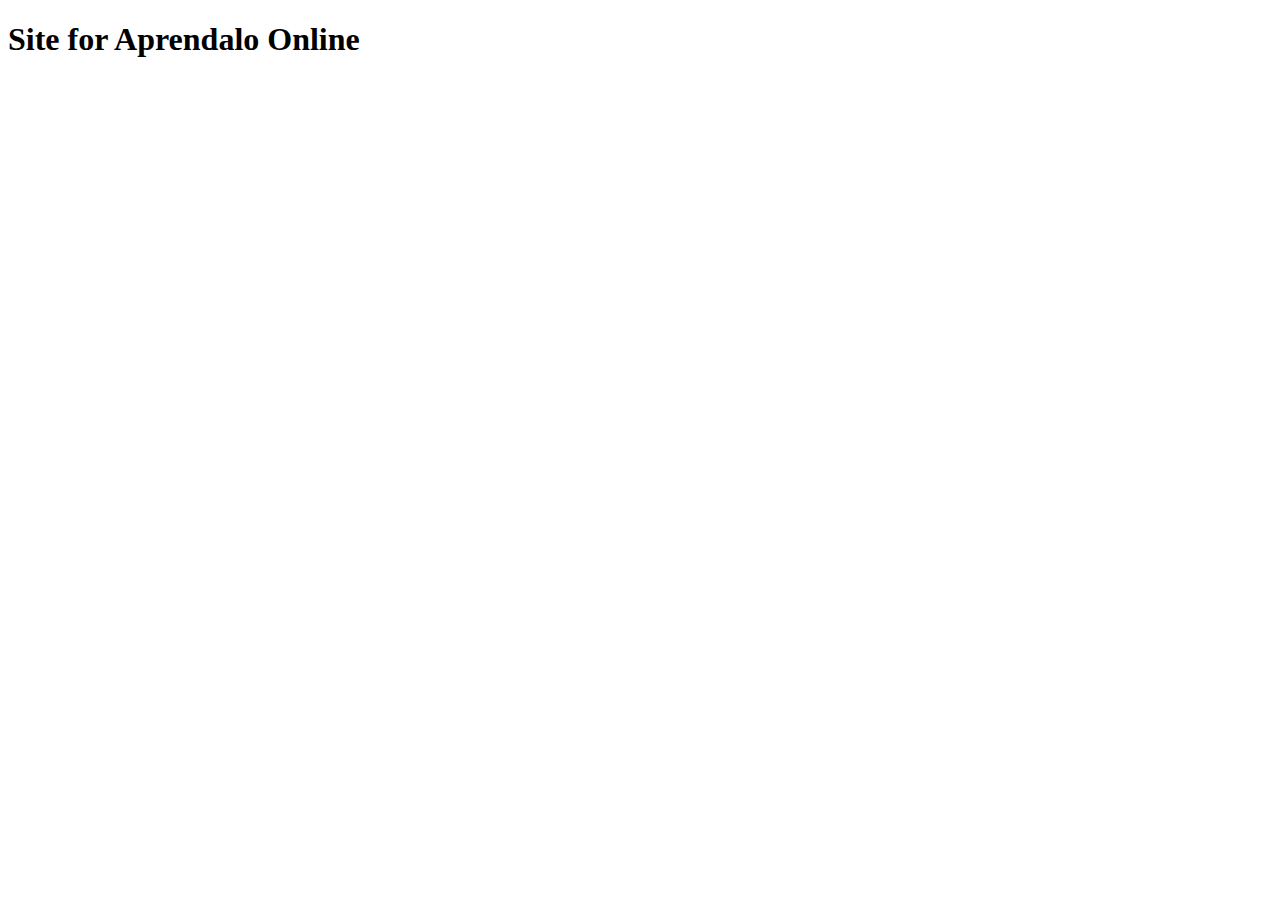
==== site/index.html @ 56f34272 "adding new code" ====
<!DOCTYPE html>
<html>
<head>
	<meta charset="utf-8">
	<meta name="viewport" content="width=device-width, initial-scale=1">
	<title>Aprendalo Online</title>
</head>
<body>
	<h1>Site for Aprendalo Online</h1>
</body>
</html>
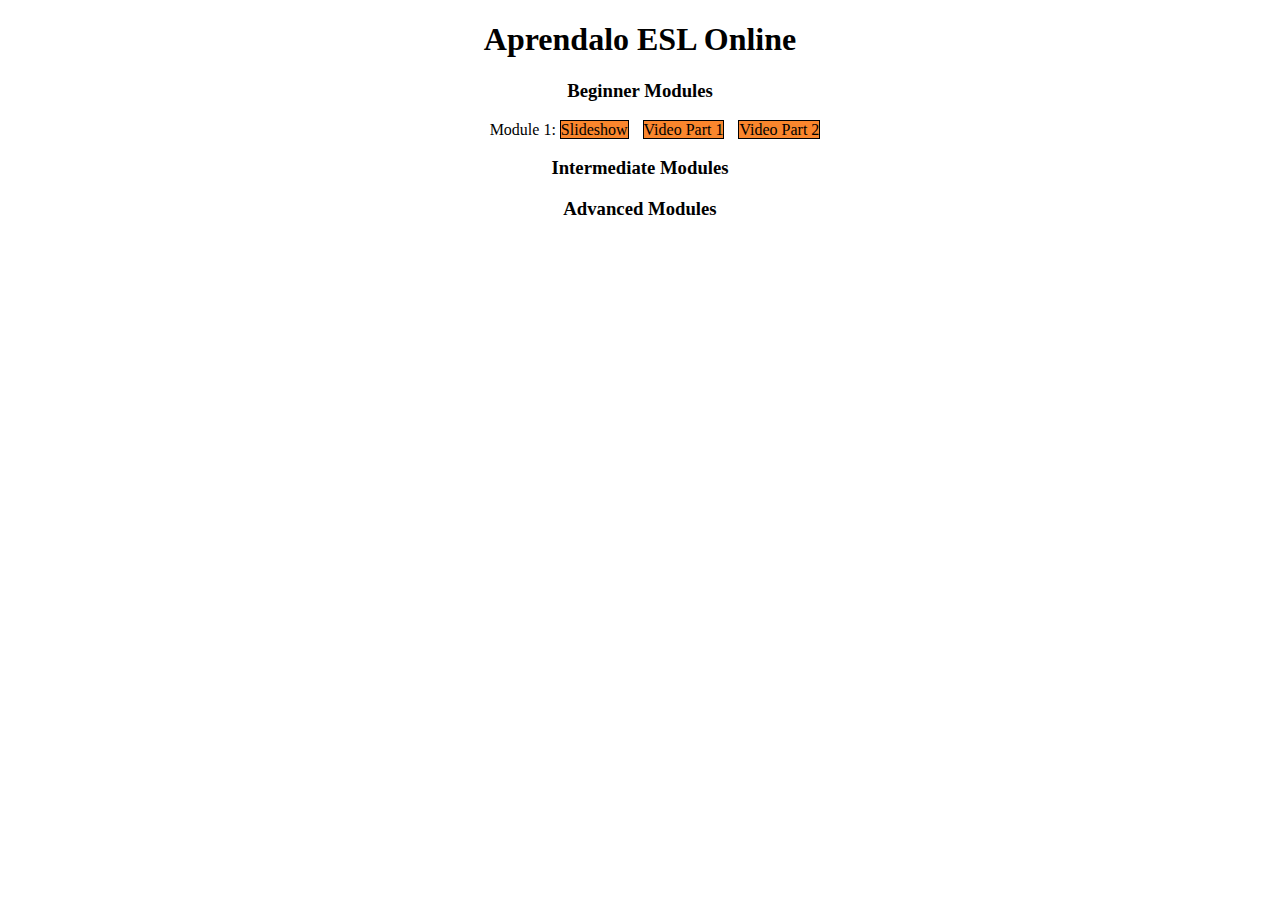
==== commit e0dd03cf: "new edits to code" ====
--- a/site/index.html
+++ b/site/index.html
@@ -4,8 +4,26 @@
 	<meta charset="utf-8">
 	<meta name="viewport" content="width=device-width, initial-scale=1">
 	<title>Aprendalo Online</title>
+    <link rel="stylesheet" href="style.css">
 </head>
 <body>
-	<h1>Site for Aprendalo Online</h1>
+	<h1>Aprendalo ESL Online</h1>
+    <h3 class="moduleTypeHeader">Beginner Modules</h3>
+        <ul class="noBullets">
+            <li> <span class="moduleTitle">Module 1:</span>
+                <a href="https://docs.google.com/presentation/d/1PZau4UnW0xe4jlSu3RuTdmTRFxOng0t4XNRH3t_NiG8/edit?usp=sharing" target="_blank">Slideshow</a> 
+                <a href="https://youtu.be/lcAYHBF8LC8">Video Part 1</a>
+                <a href="https://drive.google.com/file/d/1PR57bDoaNe9wbJ9H9rFOBj68Z-9ixp1E/view?usp=drivesdk">Video Part 2</a>
+            </li>
+        </ul>
+    <h3 class="moduleTypeHeader">Intermediate Modules</h3>
+        <ul class="noBullets">
+
+        </ul>
+    <h3 class="moduleTypeHeader">Advanced Modules</h3>
+        <ul class="noBullets">
+
+        </ul>
 </body>
-</html>+</html>
+
--- a/site/style.css
+++ b/site/style.css
@@ -0,0 +1,25 @@
+body {
+    text-align: center;
+}
+
+ul.noBullets {
+    list-style: none;
+}
+ul a:link {
+    text-decoration: none;
+    border: 1px solid black;
+    color: black;
+    background-color: #fa862d;
+    display: inline;
+    width: 200px;
+    text-align: left;
+    margin-bottom: 1px;
+    margin-right: 10px;
+}
+
+ul a:hover, a:active {
+    background-color: #691E06;
+    color: #Ffead1;
+    border: 1px solid #691E06;
+}
+
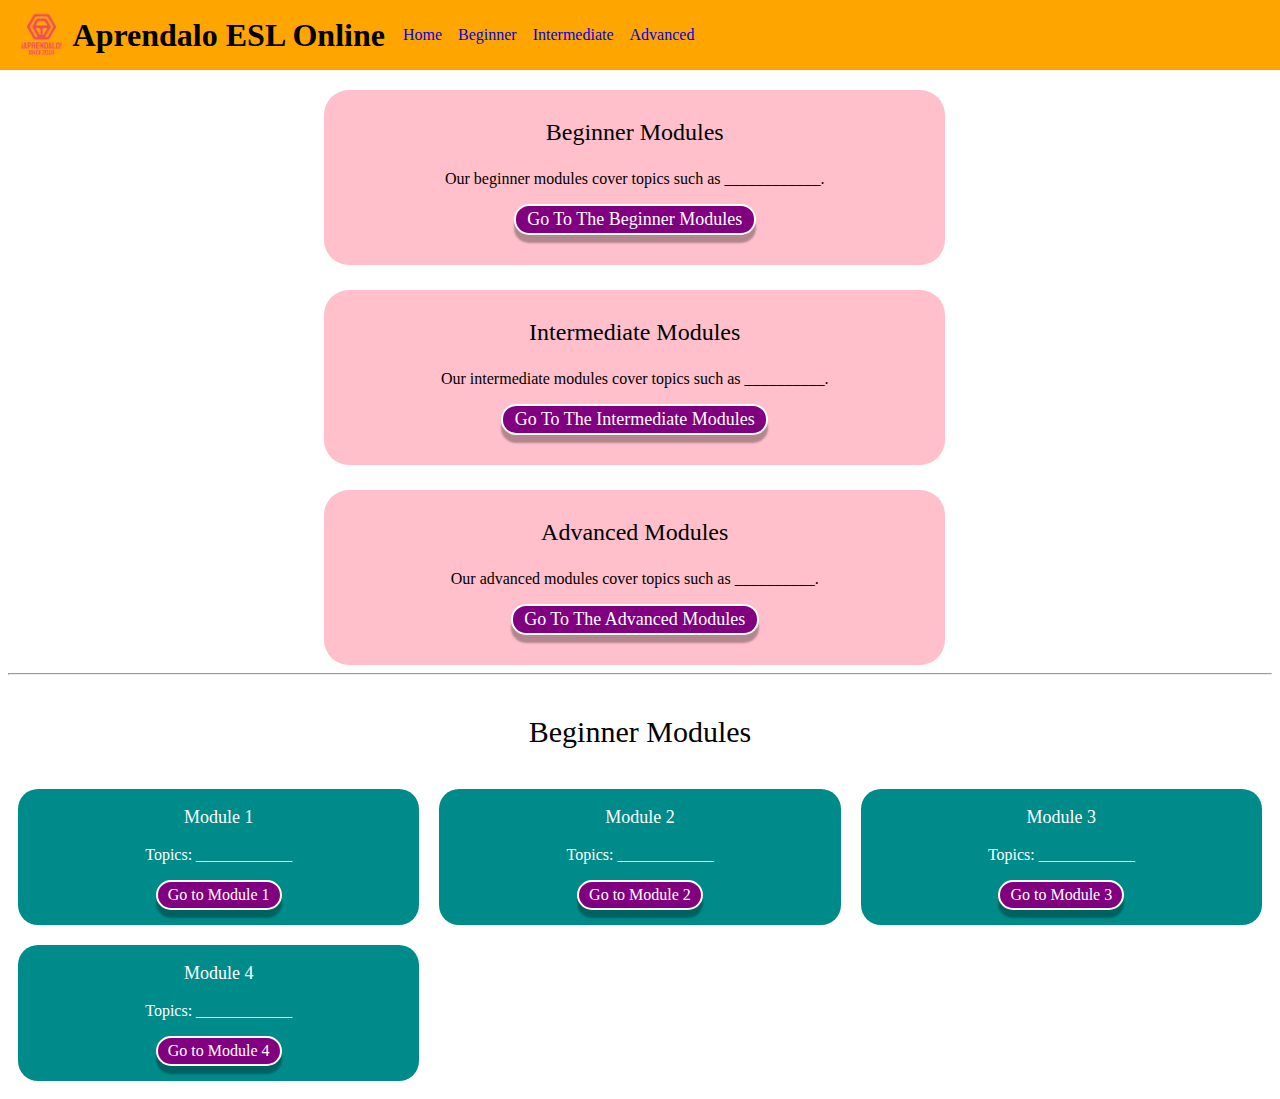
==== commit ecee49de: "adding stuff" ====
--- a/site/index.html
+++ b/site/index.html
@@ -6,24 +6,86 @@
 	<title>Aprendalo Online</title>
     <link rel="stylesheet" href="style.css">
 </head>
+
+
+<header>
+    <!--makes the header-->
+    <div id="header">
+        <ul id="headerPages">
+
+            <img src="images/aprendalo logo.png" id="logo">
+
+            <!--our name: -->
+            <li><h1 id="headerTitle">Aprendalo ESL Online</h1></li>
+
+            <!--guides to the various pages of the website-->
+            <li><a href="index.html">Home</a></li>
+            <li><a href="beginner.html">Beginner</a></li>
+            <li><a href="intermediate.html">Intermediate</a></li>
+            <li><a href="advanced.html">Advanced</a></li>
+        </ul>
+    </div>
+</header>
 <body>
-	<h1>Aprendalo ESL Online</h1>
-    <h3 class="moduleTypeHeader">Beginner Modules</h3>
-        <ul class="noBullets">
-            <li> <span class="moduleTitle">Module 1:</span>
-                <a href="https://docs.google.com/presentation/d/1PZau4UnW0xe4jlSu3RuTdmTRFxOng0t4XNRH3t_NiG8/edit?usp=sharing" target="_blank">Slideshow</a> 
-                <a href="https://youtu.be/lcAYHBF8LC8">Video Part 1</a>
-                <a href="https://drive.google.com/file/d/1PR57bDoaNe9wbJ9H9rFOBj68Z-9ixp1E/view?usp=drivesdk">Video Part 2</a>
-            </li>
-        </ul>
-    <h3 class="moduleTypeHeader">Intermediate Modules</h3>
-        <ul class="noBullets">
 
-        </ul>
-    <h3 class="moduleTypeHeader">Advanced Modules</h3>
-        <ul class="noBullets">
+    <!--the beginner module box-->
+    <div class="moduleLevelBox" id="first"> 
+        <p class="moduleLevelHeader">Beginner Modules</p>
+        <p>Our beginner modules cover topics such as ____________. </p>
+        <!--button to go to the beginner page: -->
+        <button class="moduleLevelButton"><a href="#beginner">Go To The Beginner Modules</a></button>
+    </div>
 
-        </ul>
+    <!--the intermediate module box: -->
+    <div class="moduleLevelBox">
+        <p class="moduleLevelHeader">Intermediate Modules</p>
+        <p>Our intermediate modules cover topics such as __________. </p>
+        <!--button to go to the intermediate page: -->
+        <button class="moduleLevelButton"><a href="#intermediate">Go To The Intermediate Modules</a></button>
+    </div>
+
+    <!--the advanced module box: -->
+    <div class="moduleLevelBox">
+        <p class="moduleLevelHeader">Advanced Modules</p>
+        <p>Our advanced modules cover topics such as __________. </p>
+        <!--the button to go to the advanced page: -->
+        <button class="moduleLevelButton"><a href="#advanced">Go To The Advanced Modules</a></button>
+    </div>
+
+    <hr>
+
+    <div class="moduleLevelSection" id="beginner">
+        <p class="moduleLevelSectionHeader">Beginner Modules</p>
+        <div class="moduleLevelSectionGridContainer">
+
+            <div class="moduleItem">
+                <p class="moduleItemHeader">Module 1</p>
+                <p class="moduleItemText">Topics: ____________</p>
+                <button class="moduleItemButton"><a href="module1.html">Go to Module 1</a></button>
+            </div>
+
+            <div class="moduleItem">
+                <p class="moduleItemHeader">Module 2</p>
+                <p class="moduleItemText">Topics: ____________</p>
+                <button class="moduleItemButton"><a href="module2.html">Go to Module 2</a></button>
+            </div>
+
+            <div class="moduleItem">
+                <p class="moduleItemHeader">Module 3</p>
+                <p class="moduleItemText">Topics: ____________</p>
+                <button class="moduleItemButton"><a href="module3.html">Go to Module 3</a></button>
+            </div>
+
+            <div class="moduleItem">
+                <p class="moduleItemHeader">Module 4</p>
+                <p class="moduleItemText">Topics: ____________</p>
+                <button class="moduleItemButton"><a href="module4.html">Go to Module 4</a></button>
+            </div>
+
+        </div>
+    </div>
+
+
 </body>
 </html>
 
--- a/site/style.css
+++ b/site/style.css
@@ -1,25 +1,184 @@
-body {
+html {
     text-align: center;
 }
 
-ul.noBullets {
-    list-style: none;
-}
-ul a:link {
-    text-decoration: none;
-    border: 1px solid black;
-    color: black;
-    background-color: #fa862d;
-    display: inline;
-    width: 200px;
-    text-align: left;
-    margin-bottom: 1px;
-    margin-right: 10px;
+/*HEADER*/
+header {
+    /*sets up the header*/
+    position: fixed;
+    background-color: orange;
+    top: 0;
+    left: 0;
+    width: 100%;
+    height: 50px;
+    line-height: 50px;
+    padding: 10px;
 }
 
-ul a:hover, a:active {
-    background-color: #691E06;
-    color: #Ffead1;
-    border: 1px solid #691E06;
+#logo {
+    float: left;
+    height: 50px;
+    vertical-align: middle;
 }
 
+#headerTitle {
+    /*moves the title over a little and gives it more space*/
+    padding-right: 10px;
+}
+
+#headerPages {
+    /*sets up the pages in the header as a row*/
+    list-style-type: none;
+    margin: 0;
+    padding: 0;
+    left:0;
+}
+
+#headerPages > li {
+    /*sets up the pages in the header as a row*/
+    float: left;
+    vertical-align: center;
+}
+
+#headerPages > li > a {
+    /*makes the pages in the header look normal*/
+    padding: 8px;
+    text-align: center;
+    text-decoration: none;
+}
+
+#headerPages > li > a:hover {
+    /*makes the pages in the header turn beige when hovered over*/
+    background-color: beige;
+}
+
+#headerTitle {
+    /*makes the header title stay on the line with everything else*/
+    display:inline;
+}
+
+#first {
+    /*moves the first item down so it doesn't go under the header*/
+    margin-top: 90px;
+}
+
+
+
+/*MODULE LEVEL BOXES*/
+.moduleLevelBox {
+    /*this makes 3 boxes. 
+    Each one contains info about a given level of modules (beginner, intermediate, advanced) and a button to go to the page for that level of modules. */
+    width: 46%;
+    padding-bottom: 30px;
+    padding-left: 20px;
+    padding-right: 20px;
+    padding-top: 5px;
+    background-color: pink;
+    margin-top: 2%;
+    margin-left:25%;
+    border-radius: 25px;
+}
+.moduleLevelHeader {
+    font-size:150%
+}
+
+/*buttons*/
+.moduleLevelButton {
+    /*this styles the buttons in the moduleLevelBox, 
+    which allow the user to go to the page for a given level of modules (beginner, intermediate, advanced)*/
+    background-color: purple;
+    color: white;
+    font-family:'Times New Roman', Times, serif;
+    font-size: large;
+    padding: 0.5% 2%;
+    border: 2px solid white;
+    border-radius: 15px; /*gives the rounded shape*/
+    box-shadow: 0 8px 2px rgba(0,0,0,0.3);
+    transition-duration: 0.2s; /*sets the amount of time it takes for the :hover code to take effect*/
+}
+.moduleLevelButton > a {
+    /*styles the text inside the button*/
+    text-decoration: none;
+    color:white;
+}
+.moduleLevelButton:hover {
+    /*styles the moduleLevelButton when they are being hovered over*/
+    background-color:aquamarine;
+    color:black;
+
+    /*makes the button look like it is moving down*/
+    transform: translateY(4px);
+    box-shadow: 0 4px 2px rgba(0,0,0,0.3);
+}
+.moduleLevelButton:hover a {
+    /*styles the text*/
+    text-decoration: none;
+    color:black;
+}
+
+
+
+/*MODULE LEVEL SECTIONS*/
+/*level section text*/
+.moduleLevelSection {
+    margin-top: 40px;
+}
+.moduleLevelSectionHeader {
+    font-size: 30px;
+    text-shadow: 3px;
+}
+
+/*level section grid layout*/
+.moduleLevelSectionGridContainer {
+    display: grid;
+    grid-template-columns: auto;
+    gap: 20px;
+    padding: 10px;
+}
+.moduleItem {
+    background-color: darkcyan;
+    color: white;
+    padding: 0px 0px 15px 0px;
+    border-radius: 20px;
+}
+.moduleLevelSection:nth-child(1), .moduleItem:nth-child(1) {
+    grid-column: 1;
+}
+.moduleLevelSection:nth-child(1), .moduleItem:nth-child(2) {
+    grid-column: 2;
+}
+.moduleLevelSection:nth-child(1), .moduleItem:nth-child(3) {
+    grid-column: 3;
+}
+
+/*items text*/
+.moduleItemHeader {
+    font-size: large;
+}
+
+/*items buttons*/
+.moduleItemButton {
+    background-color: purple;
+    font-family: 'Times New Roman', Times, serif;
+    font-size: medium;
+    border: 2px white solid;
+    border-radius: 20px;
+    padding: 4px 10px;
+    box-shadow: 0 8px 2px rgba(0,0,0,0.3);
+    transition-duration: 0.2s;
+}
+.moduleItemButton:hover {
+    background-color:aquamarine;
+    transform: translateY(4px);
+    box-shadow: 0 4px 2px rgba(0,0,0,0.3);
+}
+.moduleItemButton:hover > a {
+    color:black;
+}
+.moduleItemButton > a {
+    text-decoration: none;
+    color: white;
+}
+
+
+
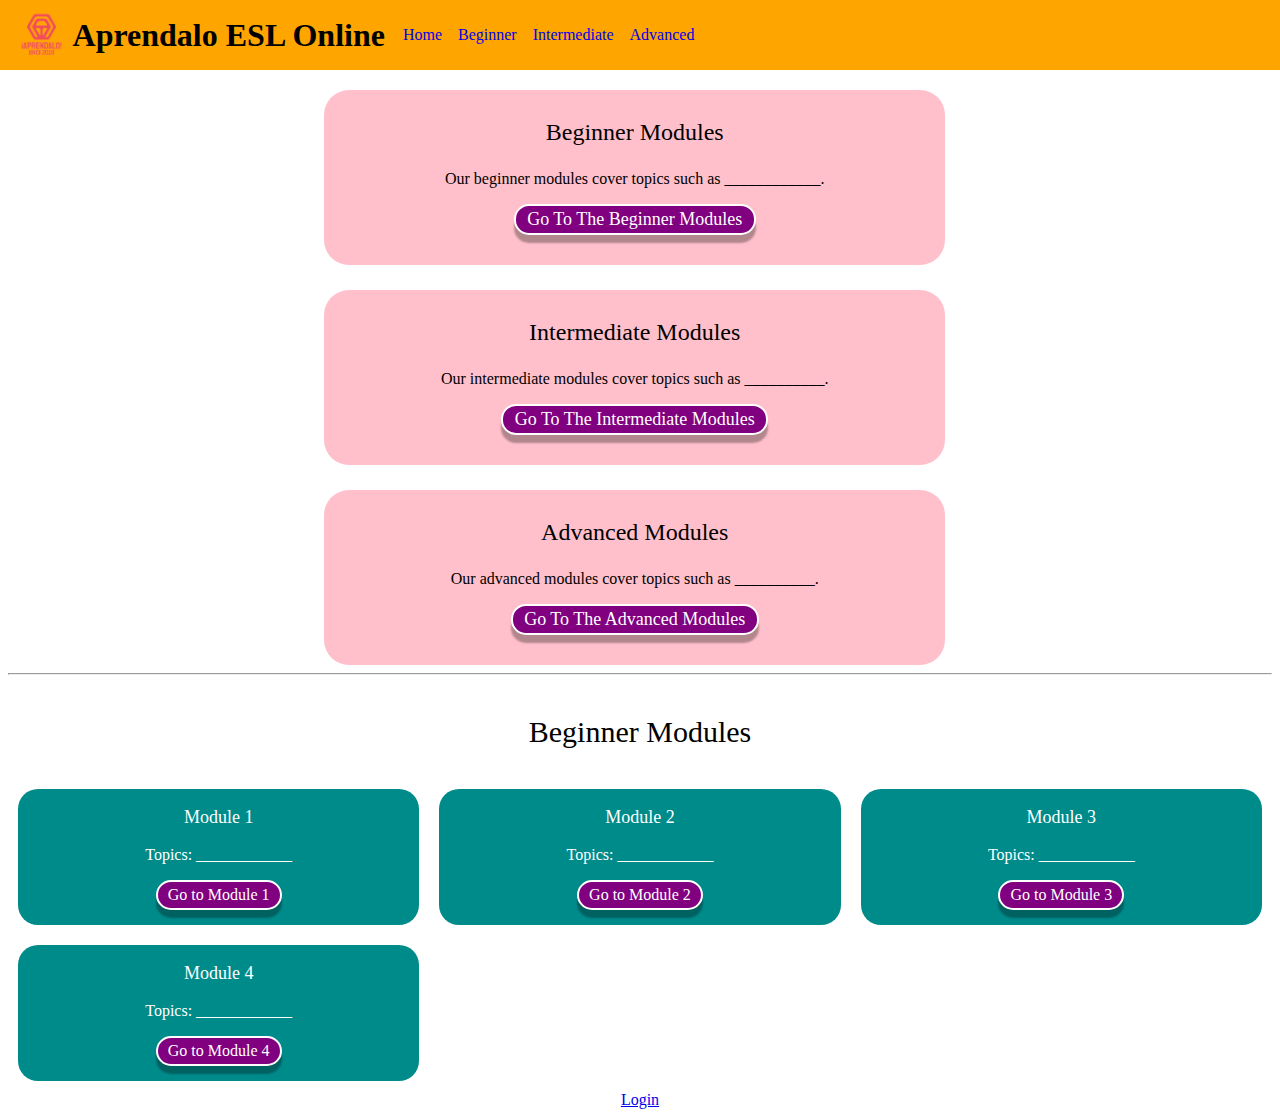
==== commit df860ec6: "hello" ====
--- a/site/index.html
+++ b/site/index.html
@@ -85,6 +85,7 @@
         </div>
     </div>
 
+    <a href="login.html">Login</a>
 
 </body>
 </html>
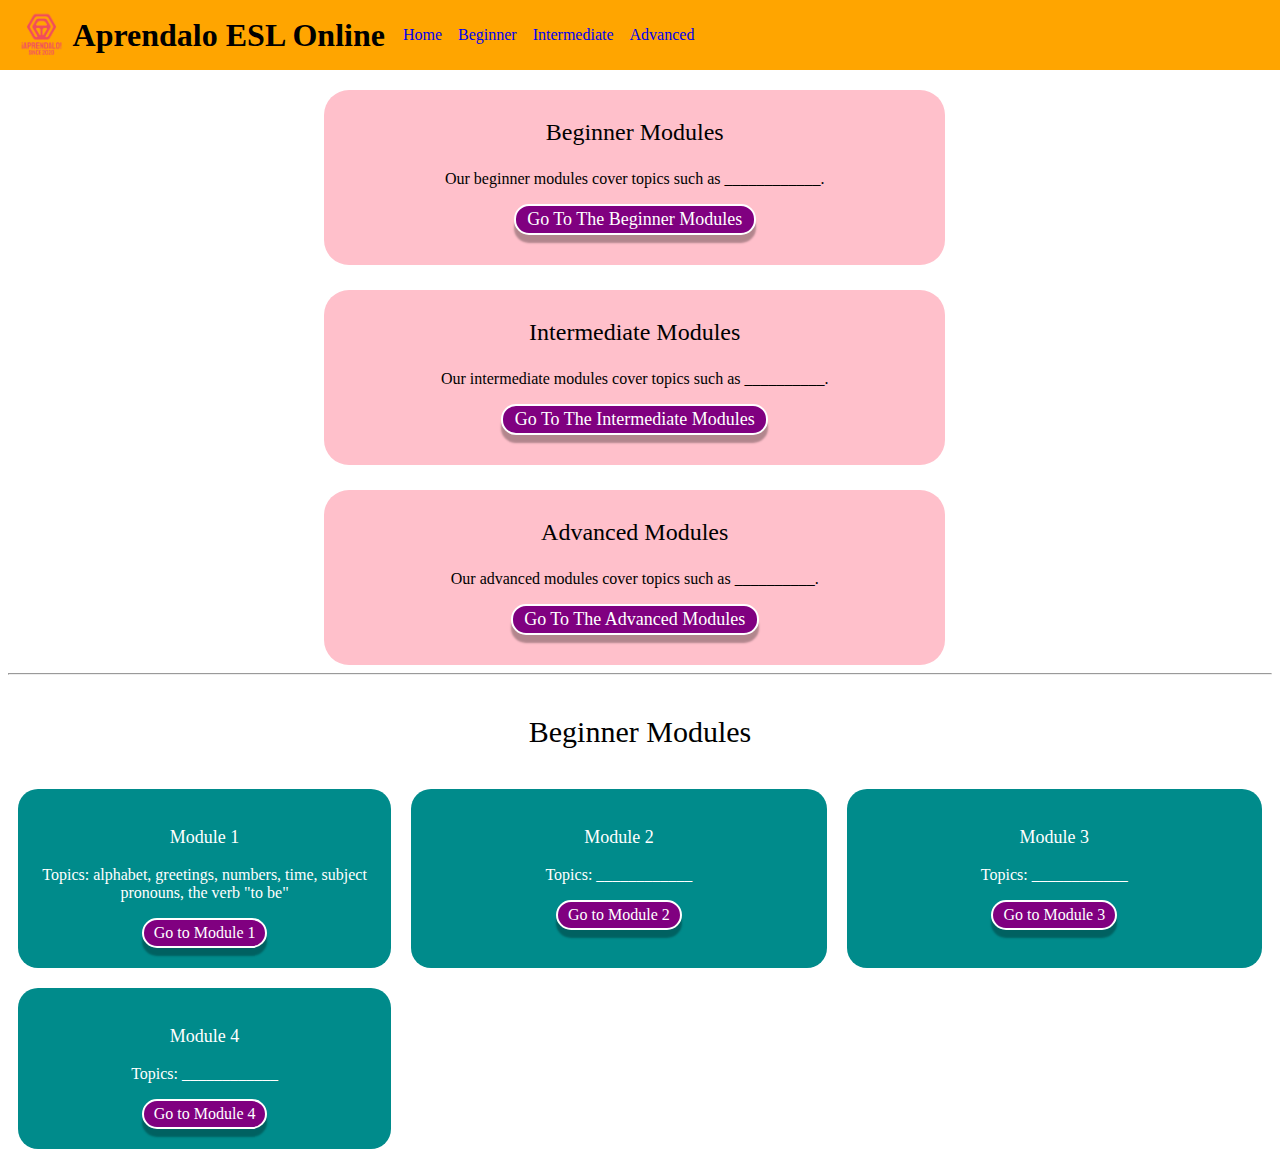
==== commit 8decf983: "adding stuff" ====
--- a/site/index.html
+++ b/site/index.html
@@ -20,9 +20,9 @@
 
             <!--guides to the various pages of the website-->
             <li><a href="index.html">Home</a></li>
-            <li><a href="beginner.html">Beginner</a></li>
-            <li><a href="intermediate.html">Intermediate</a></li>
-            <li><a href="advanced.html">Advanced</a></li>
+            <li><a href="#beginner">Beginner</a></li>
+            <li><a href="#intermediate">Intermediate</a></li>
+            <li><a href="#advanced">Advanced</a></li>
         </ul>
     </div>
 </header>
@@ -54,14 +54,17 @@
 
     <hr>
 
+
+
+    <!--Grid of the beginner modules-->
     <div class="moduleLevelSection" id="beginner">
         <p class="moduleLevelSectionHeader">Beginner Modules</p>
         <div class="moduleLevelSectionGridContainer">
 
             <div class="moduleItem">
                 <p class="moduleItemHeader">Module 1</p>
-                <p class="moduleItemText">Topics: ____________</p>
-                <button class="moduleItemButton"><a href="module1.html">Go to Module 1</a></button>
+                <p class="moduleItemText">Topics: alphabet, greetings, numbers, time, subject pronouns, the verb "to be"</p>
+                <button class="moduleItemButton"><a href="module1/module1.html"  >Go to Module 1</a></button>
             </div>
 
             <div class="moduleItem">
@@ -85,8 +88,6 @@
         </div>
     </div>
 
-    <a href="login.html">Login</a>
-
 </body>
 </html>
 
--- a/site/style.css
+++ b/site/style.css
@@ -131,14 +131,14 @@
 /*level section grid layout*/
 .moduleLevelSectionGridContainer {
     display: grid;
-    grid-template-columns: auto;
+    grid-template-columns: 30%;
     gap: 20px;
     padding: 10px;
 }
 .moduleItem {
     background-color: darkcyan;
     color: white;
-    padding: 0px 0px 15px 0px;
+    padding: 20px;
     border-radius: 20px;
 }
 .moduleLevelSection:nth-child(1), .moduleItem:nth-child(1) {
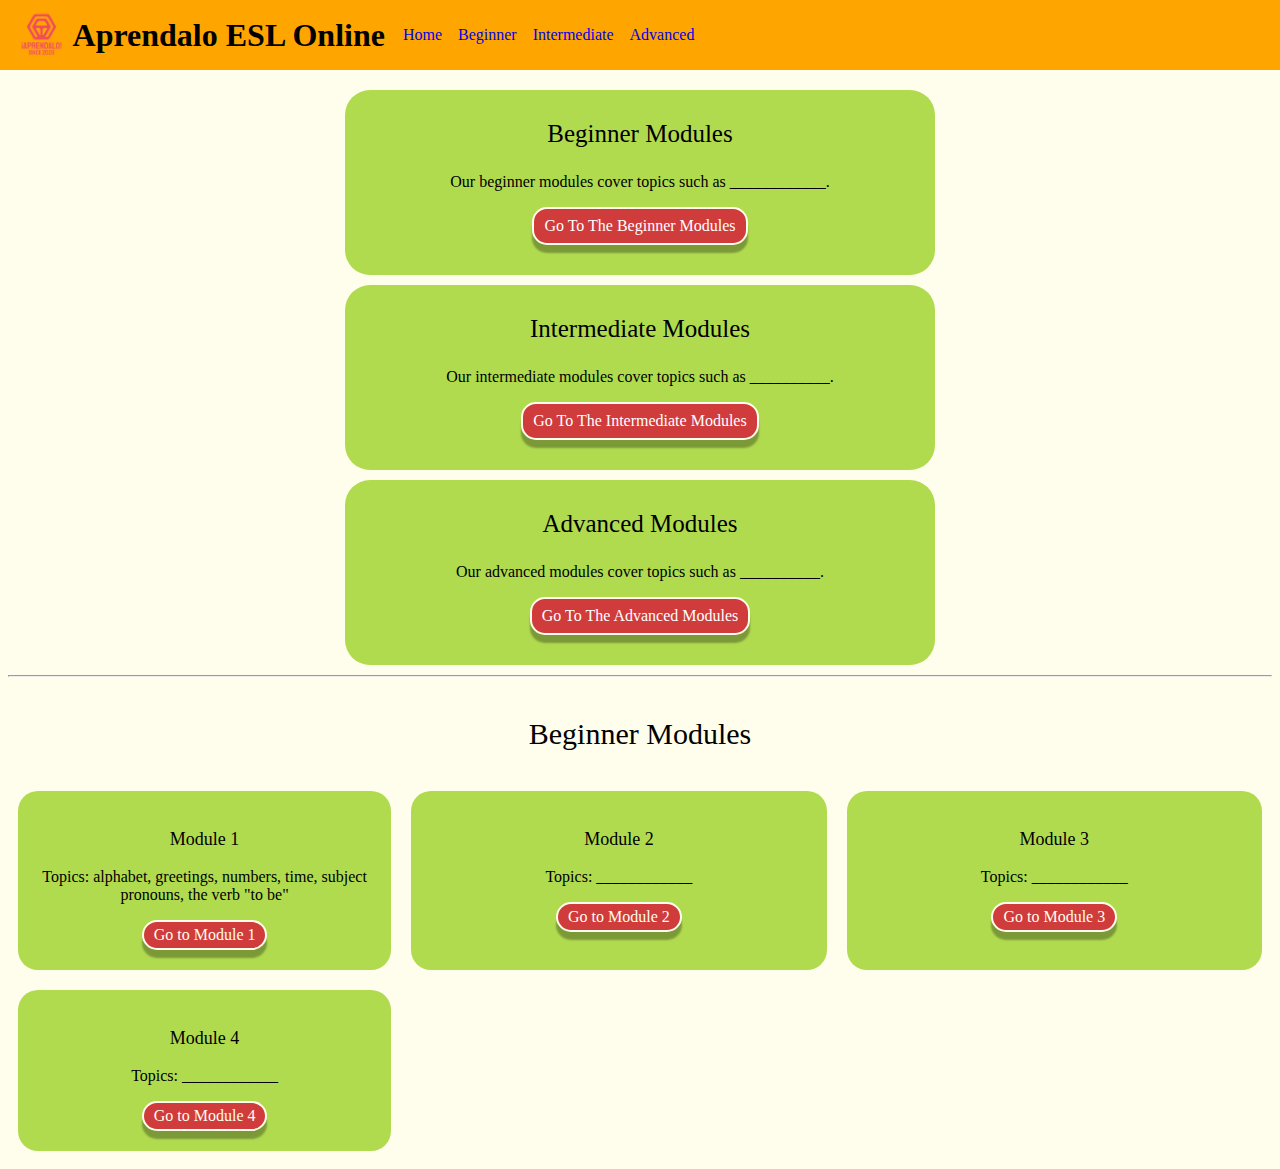
==== commit a3c1d8b1: "new updates for formating" ====
--- a/site/index.html
+++ b/site/index.html
@@ -9,22 +9,34 @@
 
 
 <header>
-    <!--makes the header-->
-    <div id="header">
-        <ul id="headerPages">
+    <!--makes the header-->    
+        <div id="desktop-header">
+                
+            <img src="images/aprendalo logo.png" id="logo">
+            <ul id="headerPages">
+                <li><h1 id="headerTitle">Aprendalo ESL Online</h1></li>
+                <!--guides to the various pages of the website-->
+                <li><a href="index.html">Home</a></li>
+                <li><a href="#beginner">Beginner</a></li>
+                <li><a href="#intermediate">Intermediate</a></li>
+                <li><a href="#advanced">Advanced</a></li>
+            </ul>
+        </div>
 
-            <img src="images/aprendalo logo.png" id="logo">
-
-            <!--our name: -->
-            <li><h1 id="headerTitle">Aprendalo ESL Online</h1></li>
-
+        <div id="mobile-header">
+            <ul id="headerInfo">
+                <img src="images/aprendalo logo.png" id="logo">
+                <h1 id="headerTitle">Aprendalo ESL Online</h1>
+            </ul>
             <!--guides to the various pages of the website-->
-            <li><a href="index.html">Home</a></li>
-            <li><a href="#beginner">Beginner</a></li>
-            <li><a href="#intermediate">Intermediate</a></li>
-            <li><a href="#advanced">Advanced</a></li>
-        </ul>
-    </div>
+            <ul id="headerPages">
+                <li><a href="index.html">Home</a></li>
+                <li><a href="#beginner">Beginner</a></li>
+                <li><a href="#intermediate">Intermediate</a></li>
+                <li><a href="#advanced">Advanced</a></li>
+            </ul>
+            </div>
+        </div>
 </header>
 <body>
 
--- a/site/style.css
+++ b/site/style.css
@@ -1,5 +1,7 @@
 html {
     text-align: center;
+    font-family: "Gill Sans", serif;
+    background-color: #FFFEED;
 }
 
 /*HEADER*/
@@ -62,36 +64,112 @@
     margin-top: 90px;
 }
 
+#mobile-header {
+    display: none;
+}
+#desktop-header {
+    display: block;
+}
+
+/*header for phone*/
+@media screen and (max-width: 768px) {
+
+    #desktop-header {
+        display: none;
+    }
+    #mobile-header {
+        display: block;
+    }
+
+    header {
+        /*sets up the header*/
+        position: fixed;
+        background-color: orange;
+        top: 0;
+        left: 0;
+        width: 100%;
+        height: 100px;
+        line-height: 50px;
+        padding: 10px;
+    }
+    
+    #logo {
+        height: 50px;
+        vertical-align: middle;
+    }
+    
+    #headerTitle {
+        /*moves the title over a little and gives it more space*/
+        font-size: 30px;
+    }
+    
+    #headerPages {
+        /*sets up the pages in the header as a row*/
+        list-style-type: none;
+        align-items: center;
+        align-self: center;
+        margin: auto;
+        display: inline-block;
+    }
+
+    #headerInfo {
+        list-style-type: none;
+        align-items: center;
+        align-self: center;
+        margin: auto;
+        display: inline-block;
+    }
+    
+    #headerPages > li > a {
+        /*makes the pages in the header look normal*/
+        padding: 8px;
+        text-align: center;
+        text-decoration: none;
+    }
+    
+    #headerPages > li > a:hover {
+        /*makes the pages in the header turn beige when hovered over*/
+        background-color: beige;
+    }
+    
+    #first {
+        /*moves the first item down so it doesn't go under the header*/
+        margin-top: 140px;
+    }
+
+}
+
 
 
 /*MODULE LEVEL BOXES*/
 .moduleLevelBox {
     /*this makes 3 boxes. 
     Each one contains info about a given level of modules (beginner, intermediate, advanced) and a button to go to the page for that level of modules. */
-    width: 46%;
+    width: 550px;
     padding-bottom: 30px;
     padding-left: 20px;
     padding-right: 20px;
     padding-top: 5px;
-    background-color: pink;
-    margin-top: 2%;
-    margin-left:25%;
+    background-color: #B1DB4F;
+    margin: auto auto 10px auto;
     border-radius: 25px;
+    color: black;
 }
 .moduleLevelHeader {
-    font-size:150%
+    font-size: 25px;
+    /*font-family: 'Papyrus', Times, Serif;*/
 }
 
 /*buttons*/
 .moduleLevelButton {
     /*this styles the buttons in the moduleLevelBox, 
     which allow the user to go to the page for a given level of modules (beginner, intermediate, advanced)*/
-    background-color: purple;
-    color: white;
-    font-family:'Times New Roman', Times, serif;
-    font-size: large;
-    padding: 0.5% 2%;
-    border: 2px solid white;
+    background-color: #D03B3B;
+    color: #FFFEED;
+    font-size: medium;
+    font-family: 'Gill Sans', serif;
+    padding: 8px 10px;
+    border: 2px solid #FFFEED;
     border-radius: 15px; /*gives the rounded shape*/
     box-shadow: 0 8px 2px rgba(0,0,0,0.3);
     transition-duration: 0.2s; /*sets the amount of time it takes for the :hover code to take effect*/
@@ -103,8 +181,8 @@
 }
 .moduleLevelButton:hover {
     /*styles the moduleLevelButton when they are being hovered over*/
-    background-color:aquamarine;
-    color:black;
+    background-color:#901A1A;
+    color:#FFFEED;
 
     /*makes the button look like it is moving down*/
     transform: translateY(4px);
@@ -113,7 +191,7 @@
 .moduleLevelButton:hover a {
     /*styles the text*/
     text-decoration: none;
-    color:black;
+    color:#FFFEED;
 }
 
 
@@ -136,8 +214,8 @@
     padding: 10px;
 }
 .moduleItem {
-    background-color: darkcyan;
-    color: white;
+    background-color: #B1DB4F;
+    color: black;
     padding: 20px;
     border-radius: 20px;
 }
@@ -149,6 +227,24 @@
 }
 .moduleLevelSection:nth-child(1), .moduleItem:nth-child(3) {
     grid-column: 3;
+}
+
+@media screen and (max-width: 768px) {
+    .moduleLevelSectionGridContainer {
+        display: grid;
+        grid-template-columns: 45%;
+        gap: 20px;
+        padding: 10px;
+    }
+    .moduleLevelSection:nth-child(1), .moduleItem:nth-child(1) {
+        grid-column: 1;
+    }
+    .moduleLevelSection:nth-child(1), .moduleItem:nth-child(2) {
+        grid-column: 2;
+    }
+    .moduleLevelSection:nth-child(1), .moduleItem:nth-child(3) {
+        grid-column: 1;
+    }
 }
 
 /*items text*/
@@ -158,27 +254,27 @@
 
 /*items buttons*/
 .moduleItemButton {
-    background-color: purple;
-    font-family: 'Times New Roman', Times, serif;
+    background-color: #D03B3B;
     font-size: medium;
-    border: 2px white solid;
+    border: 2px #FFFEED solid;
     border-radius: 20px;
     padding: 4px 10px;
     box-shadow: 0 8px 2px rgba(0,0,0,0.3);
     transition-duration: 0.2s;
+    font-family: 'Gill Sans', serif;
 }
 .moduleItemButton:hover {
-    background-color:aquamarine;
+    background-color:#901A1A;
     transform: translateY(4px);
     box-shadow: 0 4px 2px rgba(0,0,0,0.3);
 }
 .moduleItemButton:hover > a {
-    color:black;
+    color:#FFFEED;
 }
 .moduleItemButton > a {
     text-decoration: none;
-    color: white;
-}
-
-
-
+    color: #FFFEED;
+}
+
+
+
